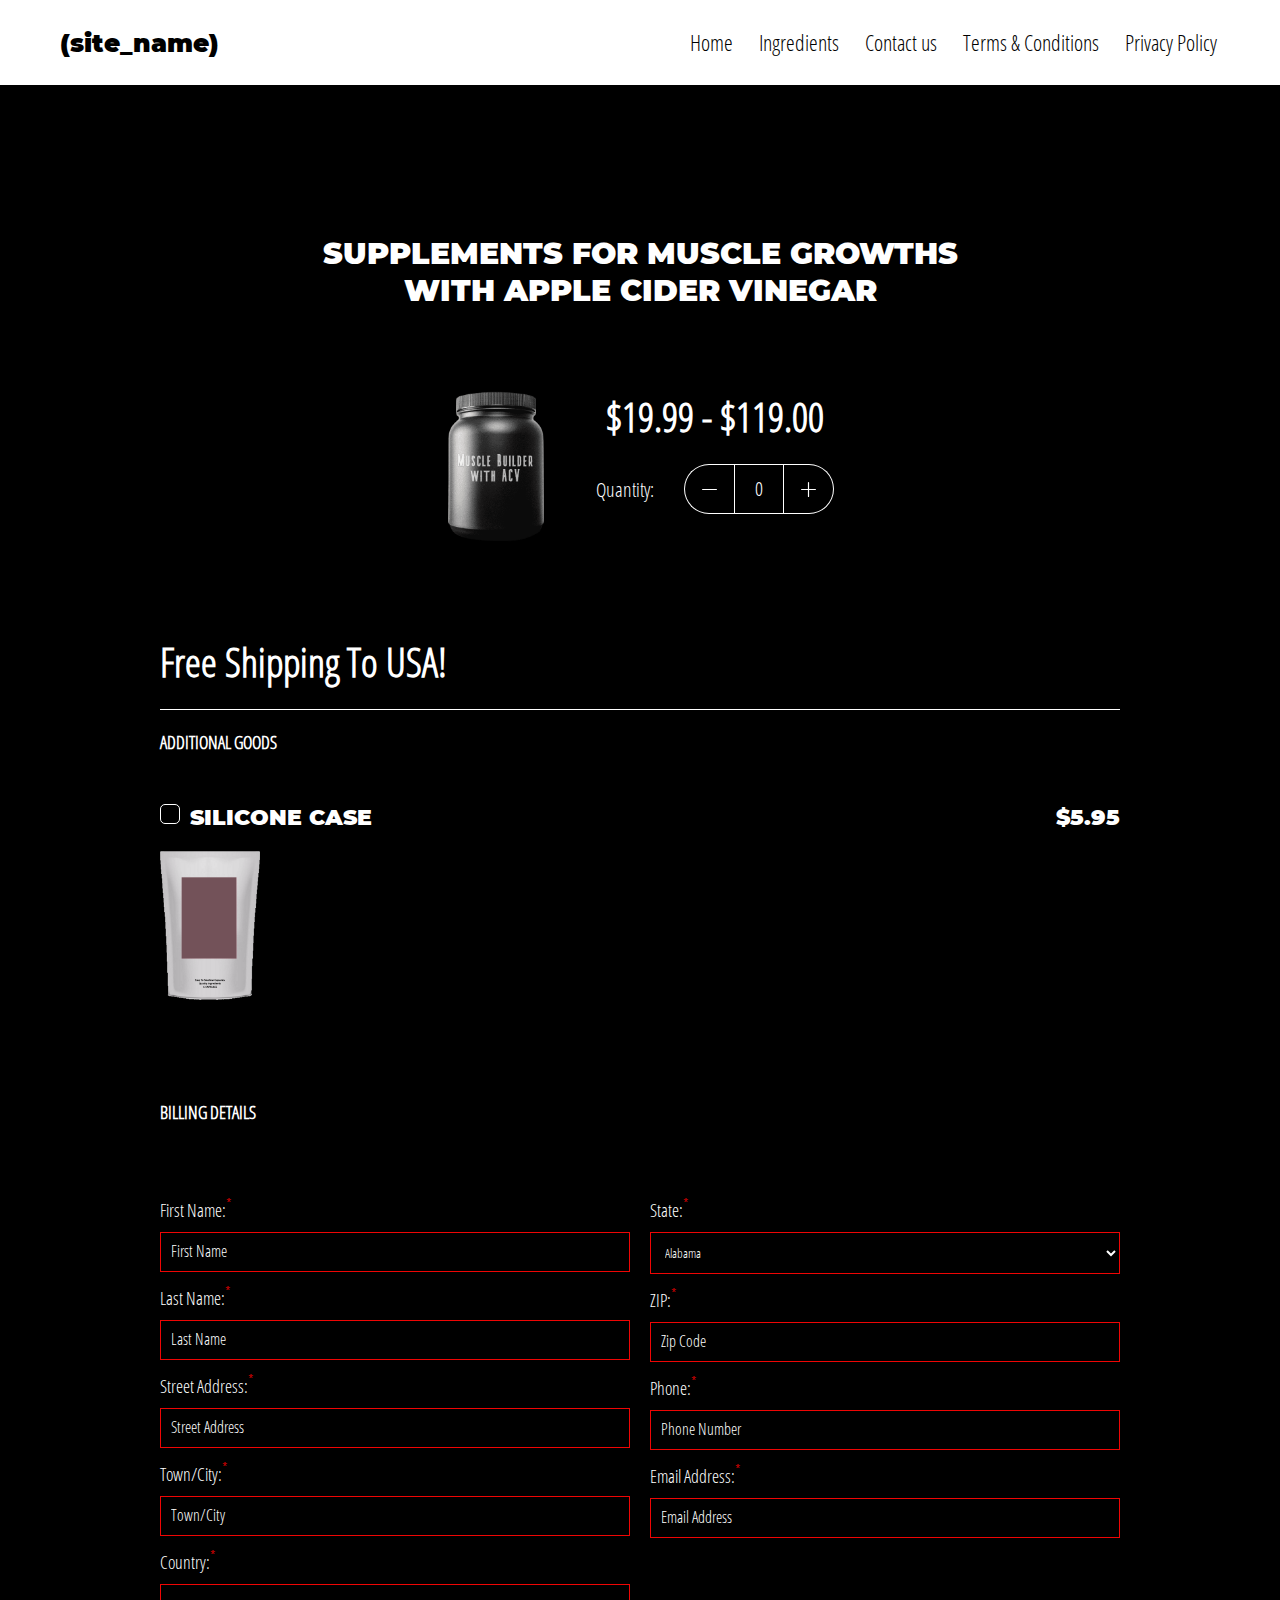
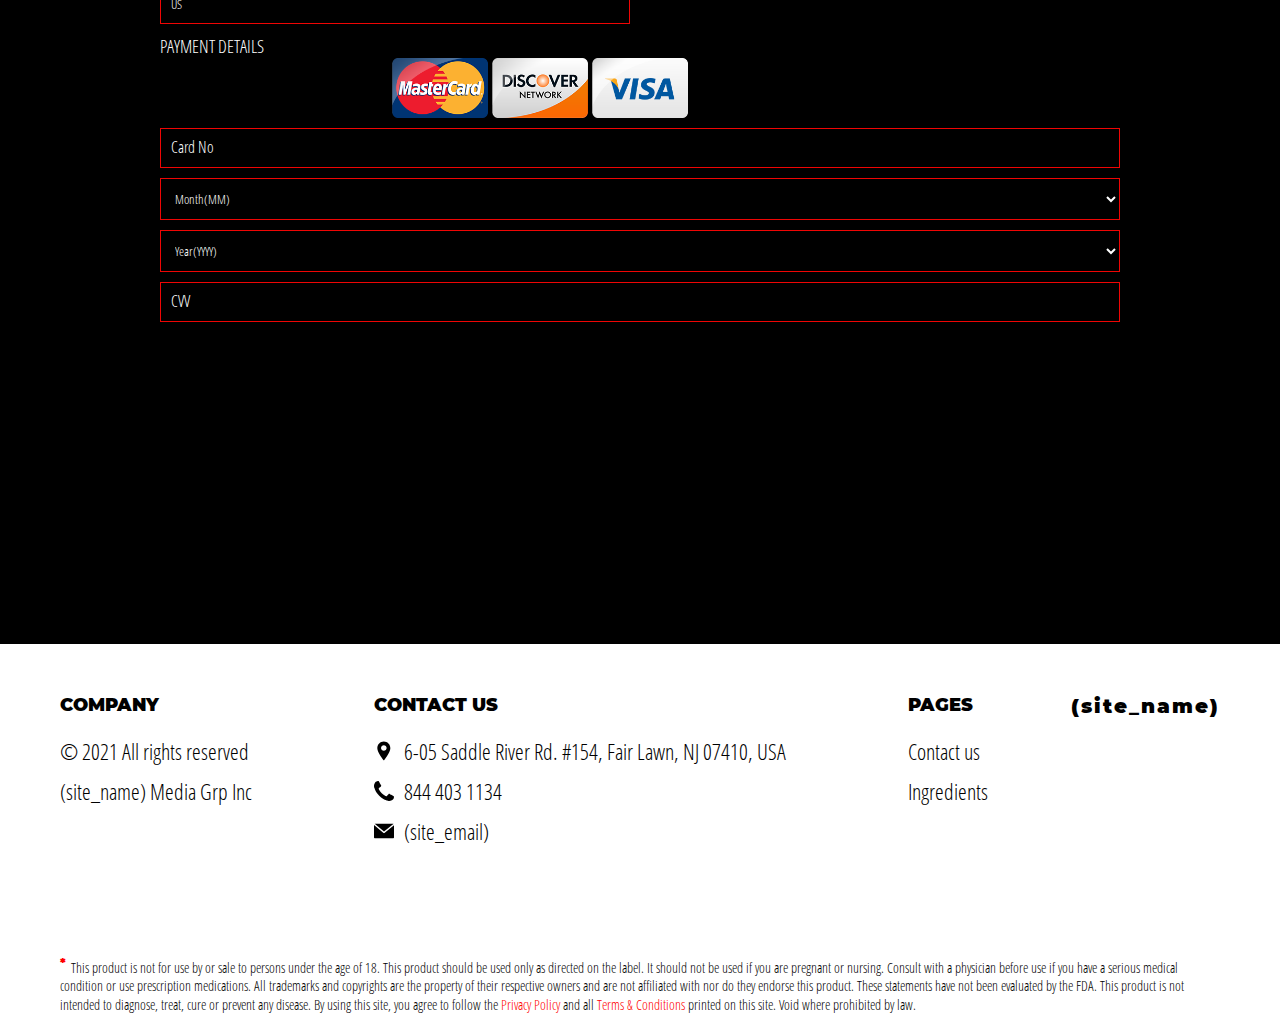
==== buy.html @ 48c16892 "+" ====
<!DOCTYPE html>
<html lang="en">

<head>
    <meta charset="UTF-8">
    <meta http-equiv="X-UA-Compatible" content="IE=edge">
    <meta name="viewport" content="width=device-width, initial-scale=1.0">
    <link rel="stylesheet" href="./css/style.css">
    <title>(site_name)</title>
</head>

<body>

    <div class="header__wrapper buy__header-wrapper">
        <header class="header">
            <a href="./index.html" class="logo">(site_name)</a>
            <button class="menu__btn js_menu__btn">
                <span></span>
            </button>
            <div class="menu js_menu">
                <nav class="nav">
                    <ul class="nav__list">
                        <li class="nav__item">
                            <a href="./index.html" class="nav__link">Home</a>
                        </li>
                        <li class="nav__item">
                            <a href="./ingredients.html" class="nav__link">Ingredients</a>
                        </li>
                        <li class="nav__item">
                            <a href="./contact.html" class="nav__link">Contact us</a>
                        </li>

                        <li class="nav__item">
                            <a href="./terms.html" class="nav__link">Terms & Conditions</a>
                        </li>
                        <li class="nav__item">
                            <a href="./policy.html" class="nav__link">Privacy Policy</a>
                        </li>
                    </ul>
                </nav>
            </div>

        </header>
    </div>
    <main class="main">
        <div class="container">
        
                <section class="buy">
                    <h1 class="sub-title">Supplements for Muscle Growths <br> with Apple Cider Vinegar</h1>
                    <div class="buy__flex">
                        <img src="./img/img1.png" class="buy__img" />
                        <div class="buy__text-block">
                            <h2 class="buy__title"><span style="display: inline-block" class="js_price">$19.99 - $119.00</span></h2>
                            <div id="quantity" class="quantity">
                                <label class="quantity_label">Quantity:
                                    <div class="quantity_label-box">
                                        <div class="quantity_label-btn quantity_label-prev js_quantity_prev">
                                            <svg class="buy__icon" xmlns="http://www.w3.org/2000/svg"
                                                xmlns:xlink="http://www.w3.org/1999/xlink" x="0px" y="0px"
                                                viewBox="0 0 512 512" style="enable-background:new 0 0 512 512;"
                                                xml:space="preserve">
                                                <g>
                                                    <g>
                                                        <path
                                                            d="M492,236H20c-11.046,0-20,8.954-20,20c0,11.046,8.954,20,20,20h472c11.046,0,20-8.954,20-20S503.046,236,492,236z" />
                                                    </g>
                                                </g>
                                            </svg>
                                        </div>
                                        <input type="number" min="0" size="3" maxlength="3"
                                            class="quantity__input js_quantity" value="0" data-line-id="1" max="10">
                                        <div class="quantity_label-btn quantity_label-next js_quantity_next">
                                            <svg class="buy__icon" xmlns="http://www.w3.org/2000/svg"
                                                xmlns:xlink="http://www.w3.org/1999/xlink" x="0px" y="0px"
                                                viewBox="0 0 512 512" style="enable-background:new 0 0 512 512;"
                                                xml:space="preserve">
                                                <g>
                                                    <g>
                                                        <path
                                                            d="M492,236H276V20c0-11.046-8.954-20-20-20c-11.046,0-20,8.954-20,20v216H20c-11.046,0-20,8.954-20,20s8.954,20,20,20h216
                                                            v216c0,11.046,8.954,20,20,20s20-8.954,20-20V276h216c11.046,0,20-8.954,20-20C512,244.954,503.046,236,492,236z" />
                                                    </g>
                                                </g>
                                            </svg>
                                        </div>
                                    </div>
                                </label>
                            </div>
                        </div>
                    </div>
                    <p class="error-message js_error-message">Buy More and Save! Limited to 12 Only</p>
                    <div class="main-form__wrapper">
                        <div class="form__wrapper ">
                            <div class="form">
                                <h3 class="form__title">Free Shipping To USA!</h3>
    
                                <div>
                                    <h3 class="form__subtitle">Additional goods</h3>
                                    <div class="case-block">
                                        <div class="checkbox__label-wrap">
                                            <div>
                                                <input class="checkbox js_additional" type="checkbox"
                                                    id="additional__checkbox" />
                                                <label class="checkbox__label" for="additional__checkbox"><span
                                                        class="bold">Silicone case</span></label>
                                            </div>
                                            <div class="label-block">
                                                <span class="bold">$5.95</span>
                                            </div>
                                        </div>
                                        <img src="./img/travel-pack.png" alt="silicone case" class="silicone_case_img" />
                                    </div>
                                </div>
                            </div>
                        </div>
    
    
                        <form class="order-form" id="order_form">
                            <h3 class="form__subtitle">Billing Details</h3>
                            <div class="fl-form">
                                <div class="form_group-flex">
                                    <div class="form-group_block">
                                        <div class="form-group">
                                            <label>
                                                <span>First Name:<sup>*</sup></span>
                                                <input type="text" class="form-control" name="firstName"
                                                    placeholder="First Name" value="">
                                            </label>
                                        </div>
    
                                        <div class="form-group">
                                            <label>
                                                <span>Last Name:<sup>*</sup></span>
                                                <input type="text" class="form-control" name="lastName"
                                                    placeholder="Last Name" value="">
                                            </label>
                                        </div>
    
    
                                        <div class="form-group">
                                            <label><span>Street Address:<sup>*</sup></span>
                                                <input type="text" class="form-control" name="shippingAddress1"
                                                    placeholder="Street Address" value="">
                                            </label>
                                        </div>
                                        <div class="form-group">
                                            <label><span>Town/City:<sup>*</sup></span>
                                                <input type="text" class="form-control" name="shippingCity"
                                                    placeholder="Town/City" value="">
                                            </label>
                                        </div>
                                        <div class="form-group">
                                            <label><span>Country:<sup>*</sup></span>
                                                <input type="text" class="form-control" name="shippingCountry"
                                                    placeholder="Country" value="US" readonly>
                                            </label>
                                        </div>
                                    </div>
                                    <div class="form-group_block">
                                        <div class="form-group">
                                            <label><span>State:<sup>*</sup></span></label>
    
                                            <select name="shippingState" id="shipping_state" class="form-control "
                                                autocomplete="address-level1" data-placeholder="State / Province"
                                                data-input-classes="" placeholder="State / Province" tabindex="-1"
                                                aria-hidden="true">
                                                <option value="AL">Alabama</option>
                                                <option value="AK">Alaska</option>
                                                <option value="AZ">Arizona</option>
                                                <option value="AR">Arkansas</option>
                                                <option value="CA">California</option>
                                                <option value="CO">Colorado</option>
                                                <option value="CT">Connecticut</option>
                                                <option value="DE">Delaware</option>
                                                <option value="DC">District Of Columbia</option>
                                                <option value="FL">Florida</option>
                                                <option value="GA">Georgia</option>
                                                <option value="HI">Hawaii</option>
                                                <option value="ID">Idaho</option>
                                                <option value="IL">Illinois</option>
                                                <option value="IN">Indiana</option>
                                                <option value="IA">Iowa</option>
                                                <option value="KS">Kansas</option>
                                                <option value="KY">Kentucky</option>
                                                <option value="LA">Louisiana</option>
                                                <option value="ME">Maine</option>
                                                <option value="MD">Maryland</option>
                                                <option value="MA">Massachusetts</option>
                                                <option value="MI">Michigan</option>
                                                <option value="MN">Minnesota</option>
                                                <option value="MS">Mississippi</option>
                                                <option value="MO">Missouri</option>
                                                <option value="MT">Montana</option>
                                                <option value="NE">Nebraska</option>
                                                <option value="NV">Nevada</option>
                                                <option value="NH">New Hampshire</option>
                                                <option value="NJ">New Jersey</option>
                                                <option value="NM">New Mexico</option>
                                                <option value="NY">New York</option>
                                                <option value="NC">North Carolina</option>
                                                <option value="ND">North Dakota</option>
                                                <option value="OH">Ohio</option>
                                                <option value="OK">Oklahoma</option>
                                                <option value="OR">Oregon</option>
                                                <option value="PA">Pennsylvania</option>
                                                <option value="RI">Rhode Island</option>
                                                <option value="SC">South Carolina</option>
                                                <option value="SD">South Dakota</option>
                                                <option value="TN">Tennessee</option>
                                                <option value="TX">Texas</option>
                                                <option value="UT">Utah</option>
                                                <option value="VT">Vermont</option>
                                                <option value="VA">Virginia</option>
                                                <option value="WA">Washington</option>
                                                <option value="WV">West Virginia</option>
                                                <option value="WI">Wisconsin</option>
                                                <option value="WY">Wyoming</option>
                                            </select>
                                        </div>
                                        <div class="form-group">
                                            <label><span>ZIP:<sup>*</sup></span>
                                                <input type="text" class="form-control" name="shippingZip"
                                                    placeholder="Zip Code" maxlength="5"
                                                    onkeyup="javascript:this.value=this.value.replace(/[^0-9]/g,'');"
                                                    value="">
                                            </label>
                                        </div>
                                        <div class="form-group">
                                            <label><span>Phone:<sup>*</sup></span>
                                                <input type="tel" class="form-control" name="phone"
                                                    placeholder="Phone Number" data-min-length="10" data-max-length="15"
                                                    onkeyup="javascript:this.value=this.value.replace(/[^0-9]/g,'');"
                                                    maxlength="10" value="">
                                            </label>
                                        </div>
                                        <div class="form-group">
                                            <label><span>Email Address:<sup>*</sup></span>
                                                <input type="email" class="form-control" name="email"
                                                    placeholder="Email Address" value="">
                                            </label>
                                        </div>
                                    </div>
                                </div>
                                <div class="payment">
                                    <div class="payment-header">
                                        <label>
    
                                            <span for="radio1"></span>
                                            <span class="form__subtitle">Payment Details</span>
                                        </label>
                                        <div class="img">
                                            <img src="./img/mastercard.png"> <img src="./img/discover.png"> <img
                                                src="./img/visa.png">
                                        </div>
                                    </div>
                                    <div class="payment-form">
                                        <div class="form-group_block">
                                            <div class="form-group">
                                                <input type="tel" class="form-control" name="cc_no" maxlength="16"
                                                    onkeyup="javascript:this.value=this.value.replace(/[^0-9]/g,'');"
                                                    value="" placeholder="Card No">
                                            </div>
    
                                            <div class="form-group">
                                                <select class="form-control" name="cc_month" maxlength="2"
                                                    placeholder="Month(MM)">
                                                    <option value="" selected="selected">Month(MM)</option>
                                                    <option value=1>01</option>
                                                    <option value=2>02</option>
                                                    <option value=3>03</option>
                                                    <option value=4>04</option>
                                                    <option value=5>05</option>
                                                    <option value=6>06</option>
                                                    <option value=7>07</option>
                                                    <option value=8>08</option>
                                                    <option value=9>09</option>
                                                    <option value=10>10</option>
                                                    <option value=11>11</option>
                                                    <option value=12>12</option>
                                                </select>
                                            </div>
                                        </div>
                                        <div class="form-group_block">
                                            <div class="form-group">
                                                <select class="form-control" name="cc_year" maxlength="4"
                                                    placeholder="Year(YYYY)">
                                                    <option value="" selected="selected">Year(YYYY)</option>
                                                    <option value=2021> 2021 </option>
                                                    <option value=2022> 2022 </option>
                                                    <option value=2023> 2023 </option>
                                                    <option value=2024> 2024 </option>
                                                    <option value=2025> 2025 </option>
                                                    <option value=2026> 2026 </option>
                                                    <option value=2027> 2027 </option>
                                                    <option value=2028> 2028 </option>
                                                    <option value=2029> 2029 </option>
                                                    <option value=2030> 2030 </option>
                                                    <option value=2031> 2031 </option>
                                                </select>
                                            </div>
    
                                            <div class="form-group">
                                                <input type="tel" class="form-control" name="CVV" maxlength="3"
                                                    onkeyup="javascript:this.value=this.value.replace(/[^0-9]/g,'');"
                                                    placeholder="CVV" value="">
                                            </div>
                                        </div>
    
                                    </div>
                                </div>
                            </div>
                            <div class="form-btn js_form-btn">
                                <div class="form__title-box js_form__title-box">
                                    <p class="bold">Item</p>
                                    <p class="bold">Amount</p>
                                </div>
                                <div class="label-block total js_total">
                                    <span id="chosen" class="bold">
                                        <span class="js_bottom-quantity"></span>
                                        <span class="js_bottom-name"></span>
                                    </span>
                                    <span id="chosen_price" class="bold">$0.00</span>
    
                                </div>
                                <div id="silicone_case" class="label-block form-pd">
                                 
                                        <span class="text text-up">Travel Pack of Muscle Supplements</span>
                                        <span class="bold">$5.95</span>
                                 
                                </div>
                                <div id="total_block" class="label-block form-pd js_total_1">
                                   
                                        <span class="bold"> Total</span>
                                        <span id="total_1" class="bold">$0.00</span>
                             
                                </div>
                                <br>
                                <br>
                                <div class="bottom-bottom-block js_bottom-bottom-block">
                                    <div id="terms">
                                        <input type="checkbox" name="terms_text" id="terms_text" class="checkbox">
                                        <label for="terms_text" class="checkbox__label">
                                            <div class="rules">
                                                By placing an order with us, you agree to our full <a class="policy__link"
                                                    href="./terms.html">Terms And Conditions</a> &
                                                <a class="policy__link" href="./policy.html">Privacy Policy</a>, which
                                                explain that you will be
                                                charged <span id="terms_price">$0.00</span><span id="express_terms"> +
                                                    $5.95 Travel Pack of Muscle Supplements </span> = <span id="total_2">
                                                    $0.00 </span><span id="handling">
                                                    (No
                                                    Shipping and
                                                    handling costs)</span>. To cancel your order, please call our
                                                Customer
                                                Service toll free number at 844 403 1134 or email us at
                                                <a href="mailto:(site_email)" class="policy__link">(site_email)</a>
                                                You will see a charge from
                                                (site_name)
                                                on your bank statement. Our Customer Service department reserves the
                                                right
                                                to offer promo codes for varied price points.
                                            </div>
                                        </label>
                                    </div>
                                    <br />
    
                                    <button type="submit" id="place_order" class="btn"><span>Place order</span></button>
                                </div>
                            </div>
    
    
                        </form>
                    </div>
                </section>
    
        </div>
    </main>
    <div class="footer__wrapper ">
        <div class="container">
            <footer class="footer">
                <ul class="footer__list">

                    <li class="footer__item">
                        <ul class="footer__sublist">
                            <li class="footer__subitem">
                                <h4 class="footer__title">Company</h4>
                            </li>
                            <li class="footer__subitem">
                                <p class="text footer__text">© 2021 All rights reserved</p>
                            </li>
                            <li class="footer__subitem">
                                <p class="text footer__text">(site_name) Media Grp Inc</p>
                            </li>
                        </ul>
                    </li>
                    <li class="footer__item">
                        <ul class="footer__sublist">
                            <li class="footer__subitem">
                                <h4 class="footer__title">Contact us</h4>
                            </li>
                            <li class="footer__subitem">
                                <span class="text footer__text footer__icon-box">
                                    <svg class="footer__icon" viewBox="-119 -21 682 682.66669"
                                        xmlns="http://www.w3.org/2000/svg">
                                        <path
                                            d="m216.210938 0c-122.664063 0-222.460938 99.796875-222.460938 222.460938 0 154.175781 222.679688 417.539062 222.679688 417.539062s222.242187-270.945312 222.242187-417.539062c0-122.664063-99.792969-222.460938-222.460937-222.460938zm67.121093 287.597656c-18.507812 18.503906-42.8125 27.757813-67.121093 27.757813-24.304688 0-48.617188-9.253907-67.117188-27.757813-37.011719-37.007812-37.011719-97.226562 0-134.238281 17.921875-17.929687 41.761719-27.804687 67.117188-27.804687 25.355468 0 49.191406 9.878906 67.121093 27.804687 37.011719 37.011719 37.011719 97.230469 0 134.238281zm0 0" />
                                    </svg>
                                    6-05 Saddle River Rd. #154, Fair Lawn, NJ 07410, USA</span>
                            </li>
                            <li class="footer__subitem">
                                <a href="tel:844 403 1134" class="text footer__link footer__icon-box">
                                    <svg class="footer__icon" xmlns="http://www.w3.org/2000/svg"
                                        xmlns:xlink="http://www.w3.org/1999/xlink" x="0px" y="0px" width="401.998px"
                                        height="401.998px" viewBox="0 0 401.998 401.998"
                                        style="enable-background:new 0 0 401.998 401.998;" xml:space="preserve">
                                        <g>
                                            <path
                                                d="M401.129,311.475c-1.137-3.426-8.371-8.473-21.697-15.129c-3.61-2.098-8.754-4.949-15.41-8.566 c-6.662-3.617-12.709-6.95-18.13-9.996c-5.432-3.045-10.521-5.995-15.276-8.846c-0.76-0.571-3.139-2.234-7.136-5 c-4.001-2.758-7.375-4.805-10.14-6.14c-2.759-1.327-5.473-1.995-8.138-1.995c-3.806,0-8.56,2.714-14.268,8.135 c-5.708,5.428-10.944,11.324-15.7,17.706c-4.757,6.379-9.802,12.275-15.126,17.7c-5.332,5.427-9.713,8.138-13.135,8.138 c-1.718,0-3.86-0.479-6.427-1.424c-2.566-0.951-4.518-1.766-5.858-2.423c-1.328-0.671-3.607-1.999-6.845-4.004 c-3.244-1.999-5.048-3.094-5.428-3.285c-26.075-14.469-48.438-31.029-67.093-49.676c-18.649-18.658-35.211-41.019-49.676-67.097 c-0.19-0.381-1.287-2.19-3.284-5.424c-2-3.237-3.333-5.518-3.999-6.854c-0.666-1.331-1.475-3.283-2.425-5.852 s-1.427-4.709-1.427-6.424c0-3.424,2.713-7.804,8.138-13.134c5.424-5.327,11.326-10.373,17.7-15.128 c6.379-4.755,12.275-9.991,17.701-15.699c5.424-5.711,8.136-10.467,8.136-14.273c0-2.663-0.666-5.378-1.997-8.137 c-1.332-2.765-3.378-6.139-6.139-10.138c-2.762-3.997-4.427-6.374-4.999-7.139c-2.852-4.755-5.799-9.846-8.848-15.271 c-3.049-5.424-6.377-11.47-9.995-18.131c-3.615-6.658-6.468-11.799-8.564-15.415C98.986,9.233,93.943,1.997,90.516,0.859 C89.183,0.288,87.183,0,84.521,0c-5.142,0-11.85,0.95-20.129,2.856c-8.282,1.903-14.799,3.899-19.558,5.996 c-9.517,3.995-19.604,15.605-30.264,34.826C4.863,61.566,0.01,79.271,0.01,96.78c0,5.135,0.333,10.131,0.999,14.989 c0.666,4.853,1.856,10.326,3.571,16.418c1.712,6.09,3.093,10.614,4.137,13.56c1.045,2.948,2.996,8.229,5.852,15.845 c2.852,7.614,4.567,12.275,5.138,13.988c6.661,18.654,14.56,35.307,23.695,49.964c15.03,24.362,35.541,49.539,61.521,75.521 c25.981,25.98,51.153,46.49,75.517,61.526c14.655,9.134,31.314,17.032,49.965,23.698c1.714,0.568,6.375,2.279,13.986,5.141 c7.614,2.854,12.897,4.805,15.845,5.852c2.949,1.048,7.474,2.43,13.559,4.145c6.098,1.715,11.566,2.905,16.419,3.576 c4.856,0.657,9.853,0.996,14.989,0.996c17.508,0,35.214-4.856,53.105-14.562c19.219-10.656,30.826-20.745,34.823-30.269 c2.102-4.754,4.093-11.273,5.996-19.555c1.909-8.278,2.857-14.985,2.857-20.126C401.99,314.814,401.703,312.819,401.129,311.475z" />
                                        </g>
                                    </svg>
                                    <span>844 403 1134</span></a>
                            </li>
                            <li class="footer__subitem">
                                <a href="mailto:(site_email)" class="text footer__link footer__icon-box">
                                    <svg class="footer__icon" xmlns="http://www.w3.org/2000/svg" xmlns:xlink="http://www.w3.org/1999/xlink"
                                        x="0px" y="0px" viewBox="0 0 477.867 477.867"
                                        style="enable-background:new 0 0 477.867 477.867;" xml:space="preserve">
                                        <g>
                                            <g>
                                                <path
                                                    d="M460.8,68.267H17.067l221.867,182.75L463.309,68.779C462.488,68.539,461.649,68.368,460.8,68.267z" />
                                            </g>
                                        </g>
                                        <g>
                                            <g>
                                                <path
                                                    d="M249.702,286.31c-6.288,5.149-15.335,5.149-21.623,0L0,98.406v294.127c0,9.426,7.641,17.067,17.067,17.067H460.8 c9.426,0,17.067-7.641,17.067-17.067V100.932L249.702,286.31z" />
                                            </g>
                                        </g>
                                    </svg>

                                    <span>(site_email)</span></a>
                            </li>
                        </ul>
                    </li>
                    <li class="footer__item">
                        <ul class="footer__sublist">
                            <li class="footer__subitem">
                                <h4 class="footer__title">Pages</h4>
                            </li>
                            <li class="footer__subitem">
                                <a href="./contact.html" class="text footer__link"><span>Contact us</span></a>
                            </li>
                            <li class="footer__subitem">
                                <a href="./ingredients.html" class="text footer__link"><span>Ingredients</span></a>
                            </li>
                        </ul>
                    </li>
                </ul>
                <a href="./index.html" class="footer__logo-link">(site_name)</a>
            </footer>

            <p class="fda-text"><sup>*</sup>This product is not for use by or sale to persons under the age of 18.
                This product should be used only as directed on the label. It should not be used if you are pregnant
                or nursing. Consult with a physician before use if you have a serious medical condition or use
                prescription medications. All trademarks and copyrights are the property of their respective owners
                and are not affiliated with nor do they endorse this product. These statements have not been
                evaluated by the FDA. This product is not intended to diagnose, treat, cure or prevent any disease.
                By using this site, you agree to follow the <a href="./policy.html" class="link">Privacy Policy</a>
                and all <a href="./terms.html" class="link">Terms & Conditions</a> printed on this site. Void where
                prohibited by law.</p>
        </div>
    </div>

    <script src="./js/quantity.js"></script>
    <script src="./js/menu.js"></script>
</body>

</html>
---- css/style.css ----
@import './libs/aos.css';
@import './utils/fonts.css';
@import './utils/vars.css';
@import './utils/utils.css';
@import './utils/header.css';
@import './utils/footer.css';
@import './hero.css';
@import './about.css';
@import './info.css';
@import './text-section.css';
@import './contact.css';
@import './buy.css';
@import './ingredients.css';
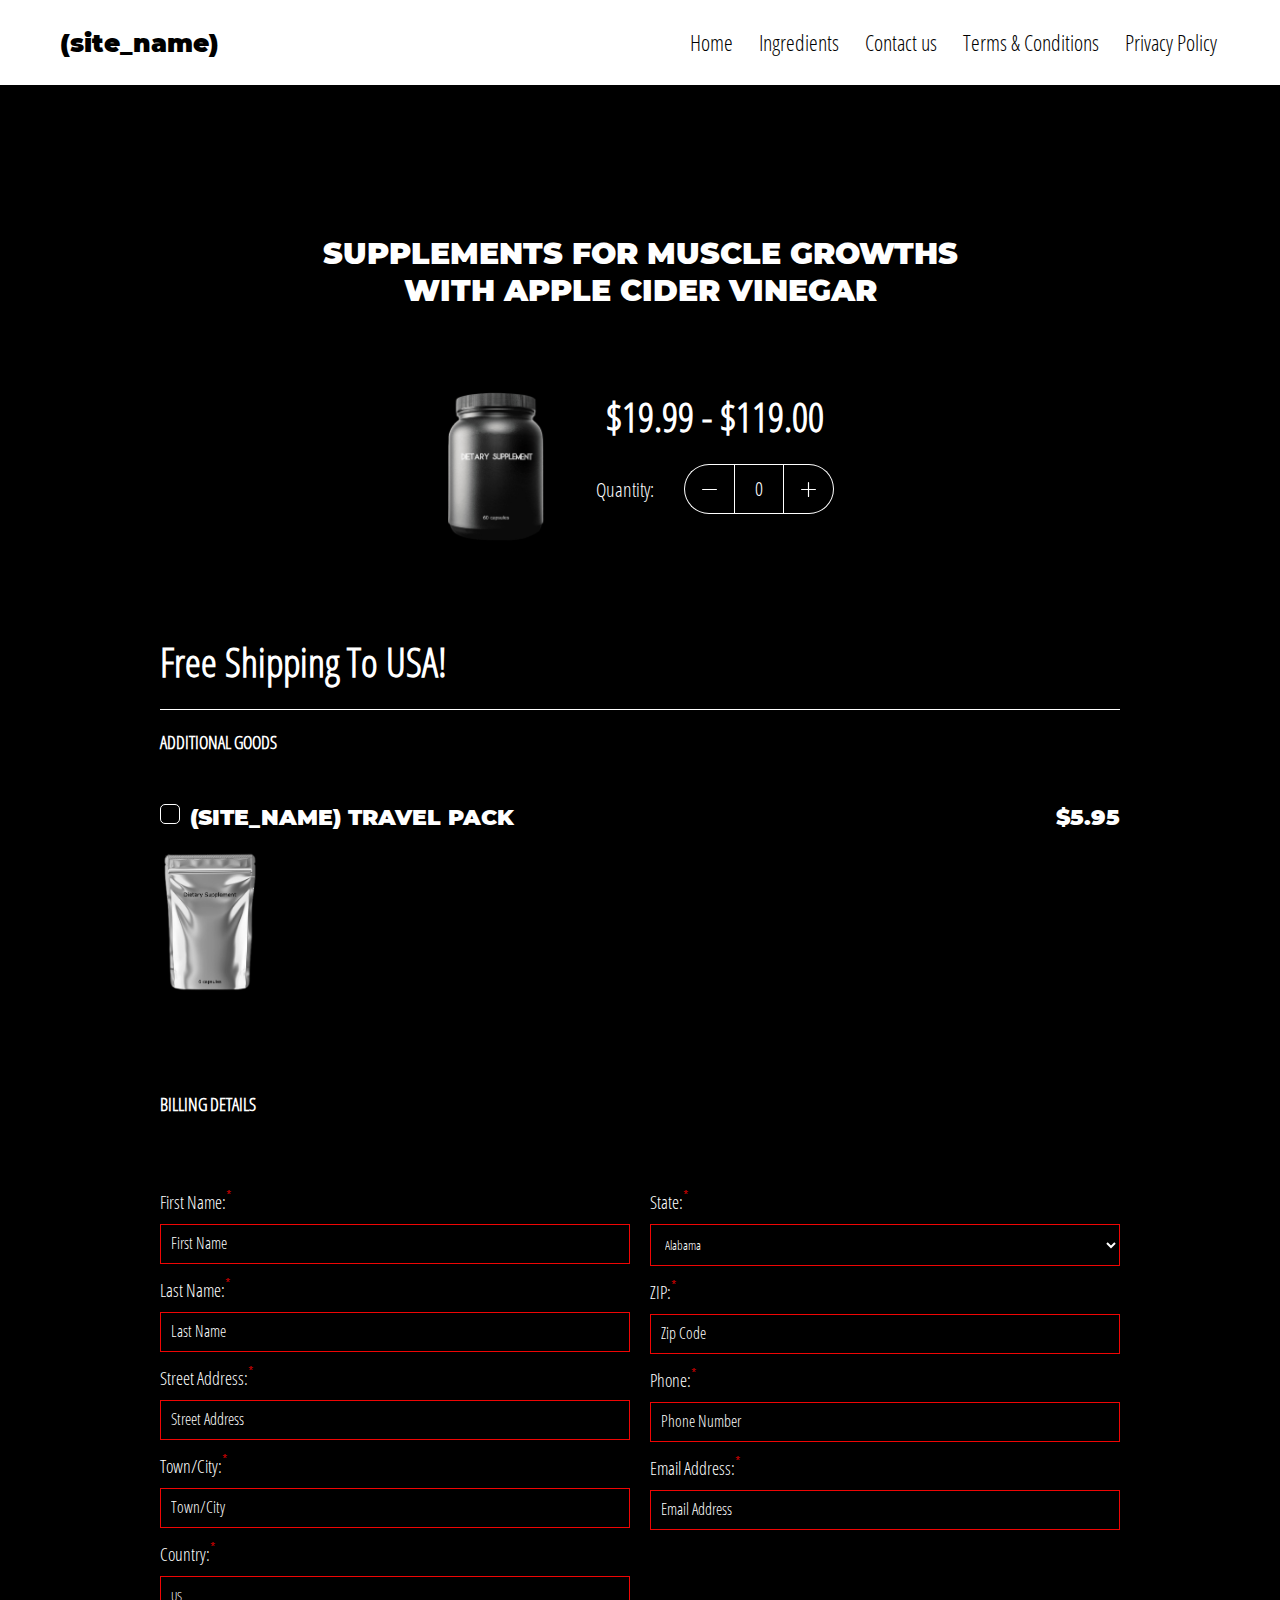
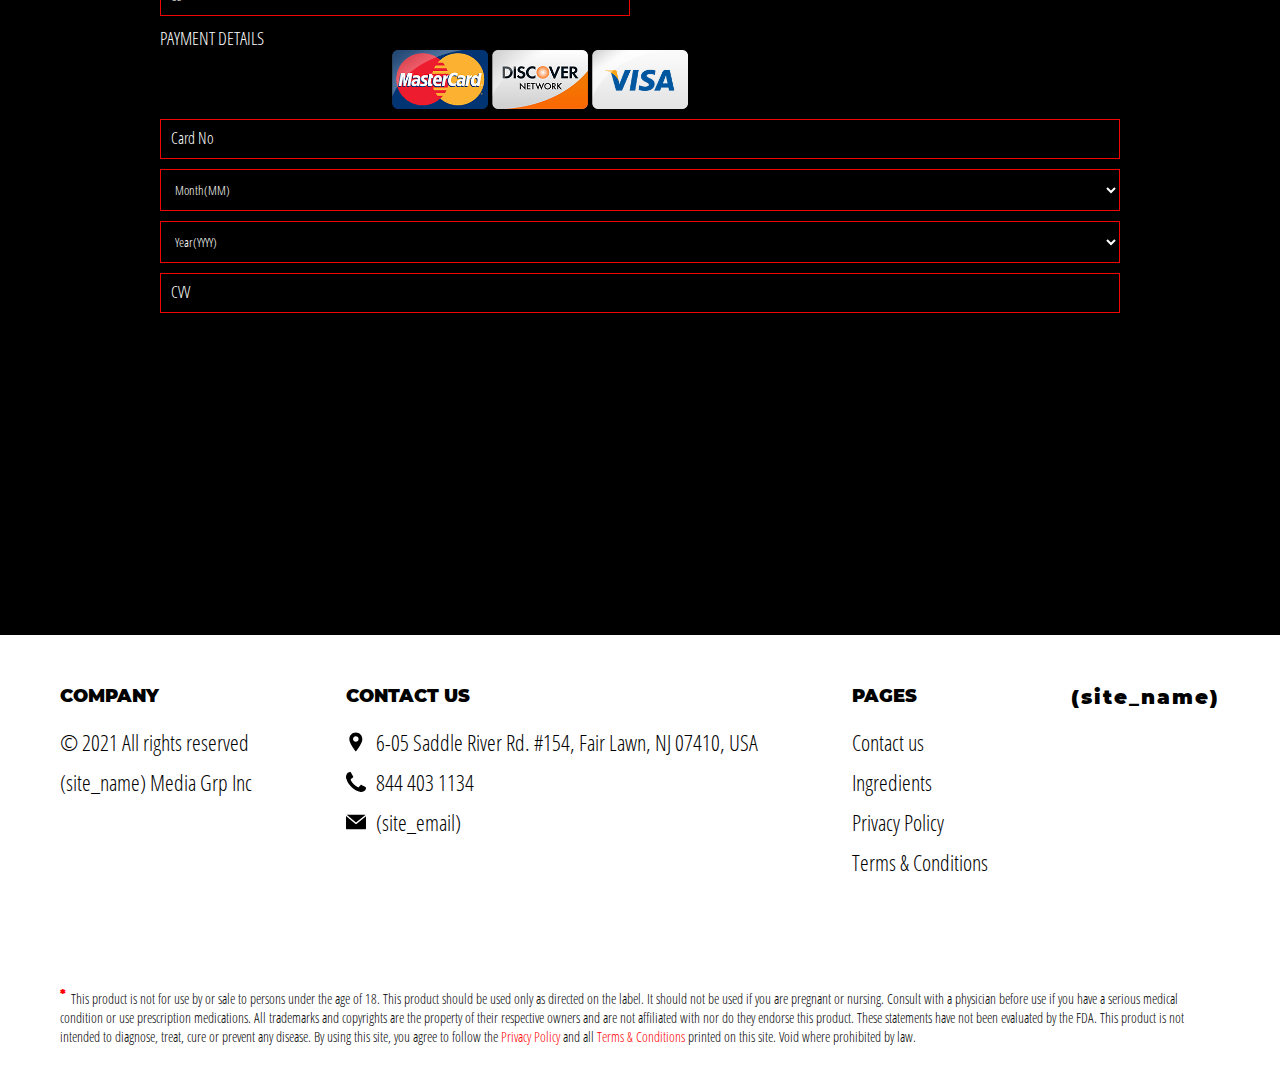
==== commit 87384dcf: "+" ====
--- a/buy.html
+++ b/buy.html
@@ -102,7 +102,7 @@
                                                 <input class="checkbox js_additional" type="checkbox"
                                                     id="additional__checkbox" />
                                                 <label class="checkbox__label" for="additional__checkbox"><span
-                                                        class="bold">Silicone case</span></label>
+                                                        class="bold">(site_name) Travel Pack</span></label>
                                             </div>
                                             <div class="label-block">
                                                 <span class="bold">$5.95</span>
@@ -324,7 +324,7 @@
                                 </div>
                                 <div id="silicone_case" class="label-block form-pd">
                                  
-                                        <span class="text text-up">Travel Pack of Muscle Supplements</span>
+                                        <span class="text text-up">(site_name) Travel Pack</span>
                                         <span class="bold">$5.95</span>
                                  
                                 </div>
@@ -346,7 +346,7 @@
                                                 <a class="policy__link" href="./policy.html">Privacy Policy</a>, which
                                                 explain that you will be
                                                 charged <span id="terms_price">$0.00</span><span id="express_terms"> +
-                                                    $5.95 Travel Pack of Muscle Supplements </span> = <span id="total_2">
+                                                    $5.95 (site_name) Travel Pack </span> = <span id="total_2">
                                                     $0.00 </span><span id="handling">
                                                     (No
                                                     Shipping and
@@ -454,6 +454,12 @@
                             <li class="footer__subitem">
                                 <a href="./ingredients.html" class="text footer__link"><span>Ingredients</span></a>
                             </li>
+                            <li class="footer__subitem">
+                                <a href="./policy.html" class="text footer__link"><span>Privacy Policy</span></a>
+                            </li>
+                            <li class="footer__subitem">
+                                <a href="./terms.html" class="text footer__link"><span>Terms & Conditions</span></a>
+                            </li>
                         </ul>
                     </li>
                 </ul>
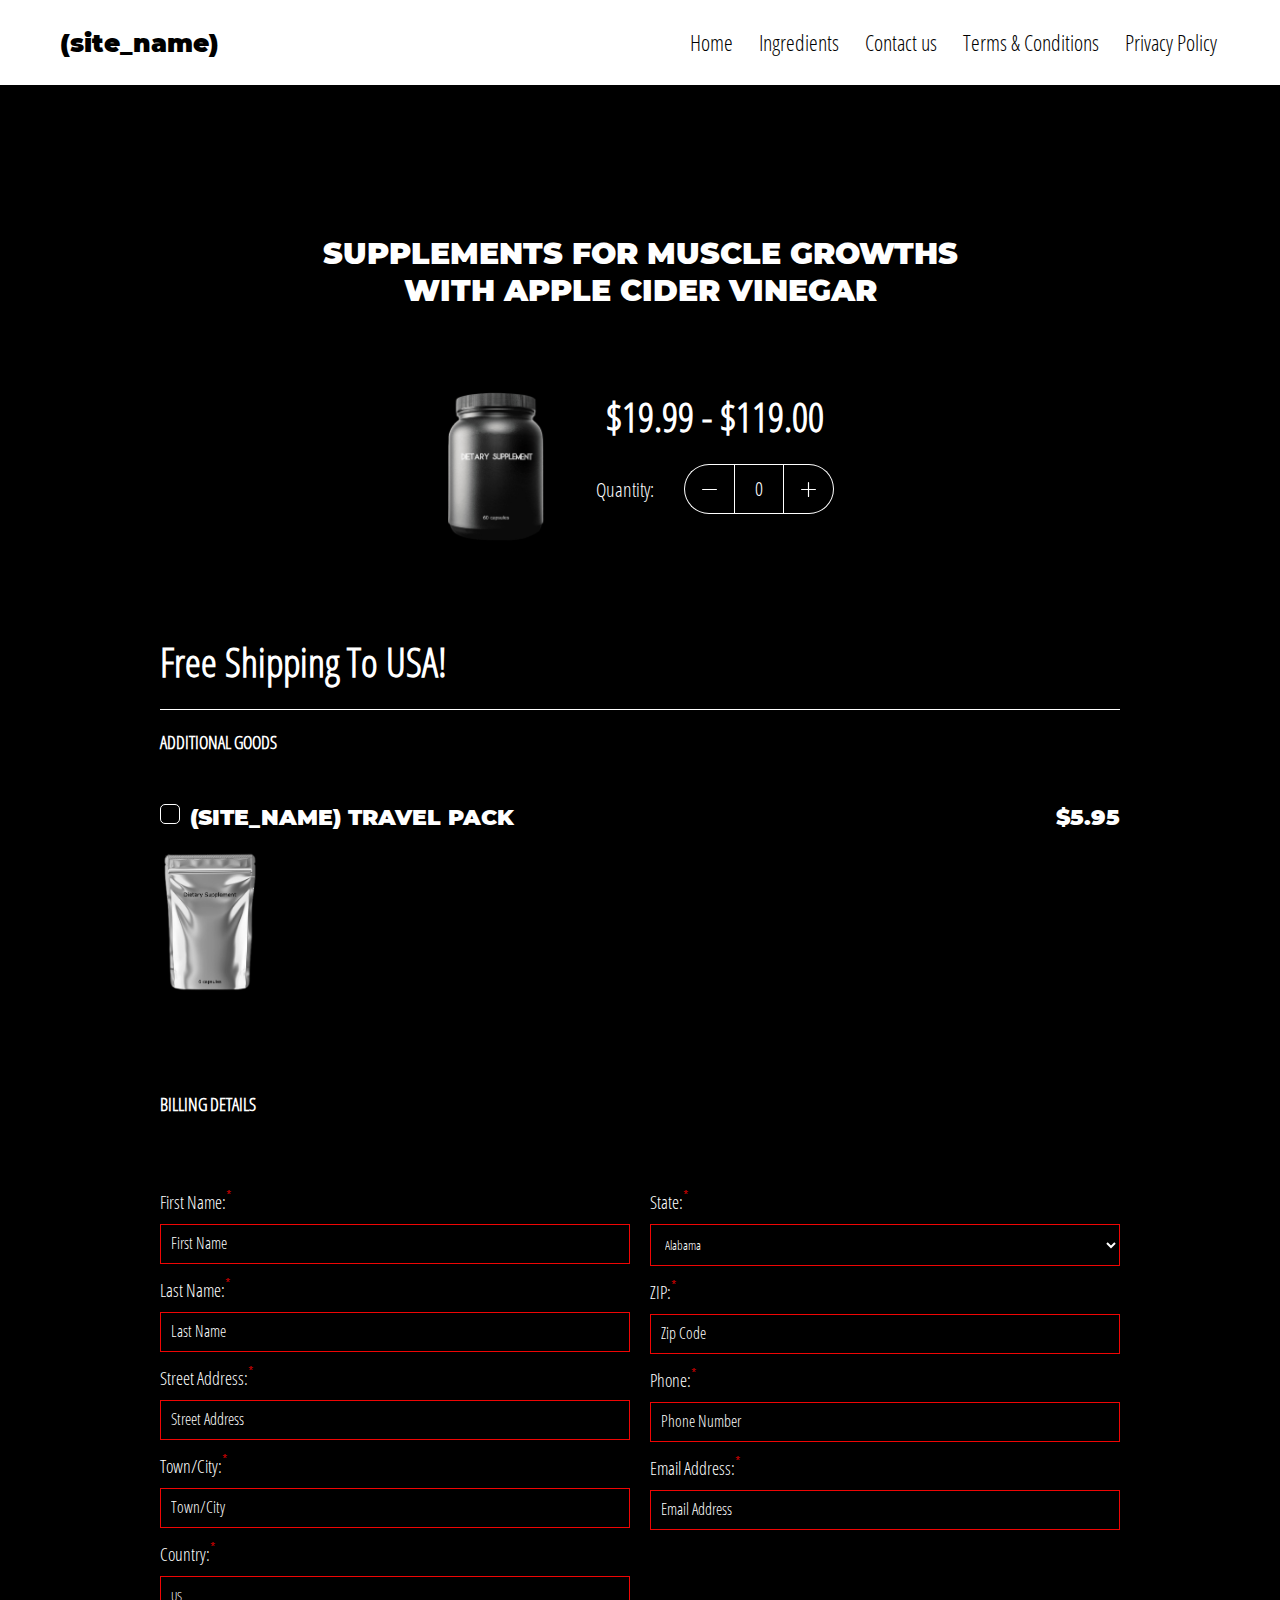
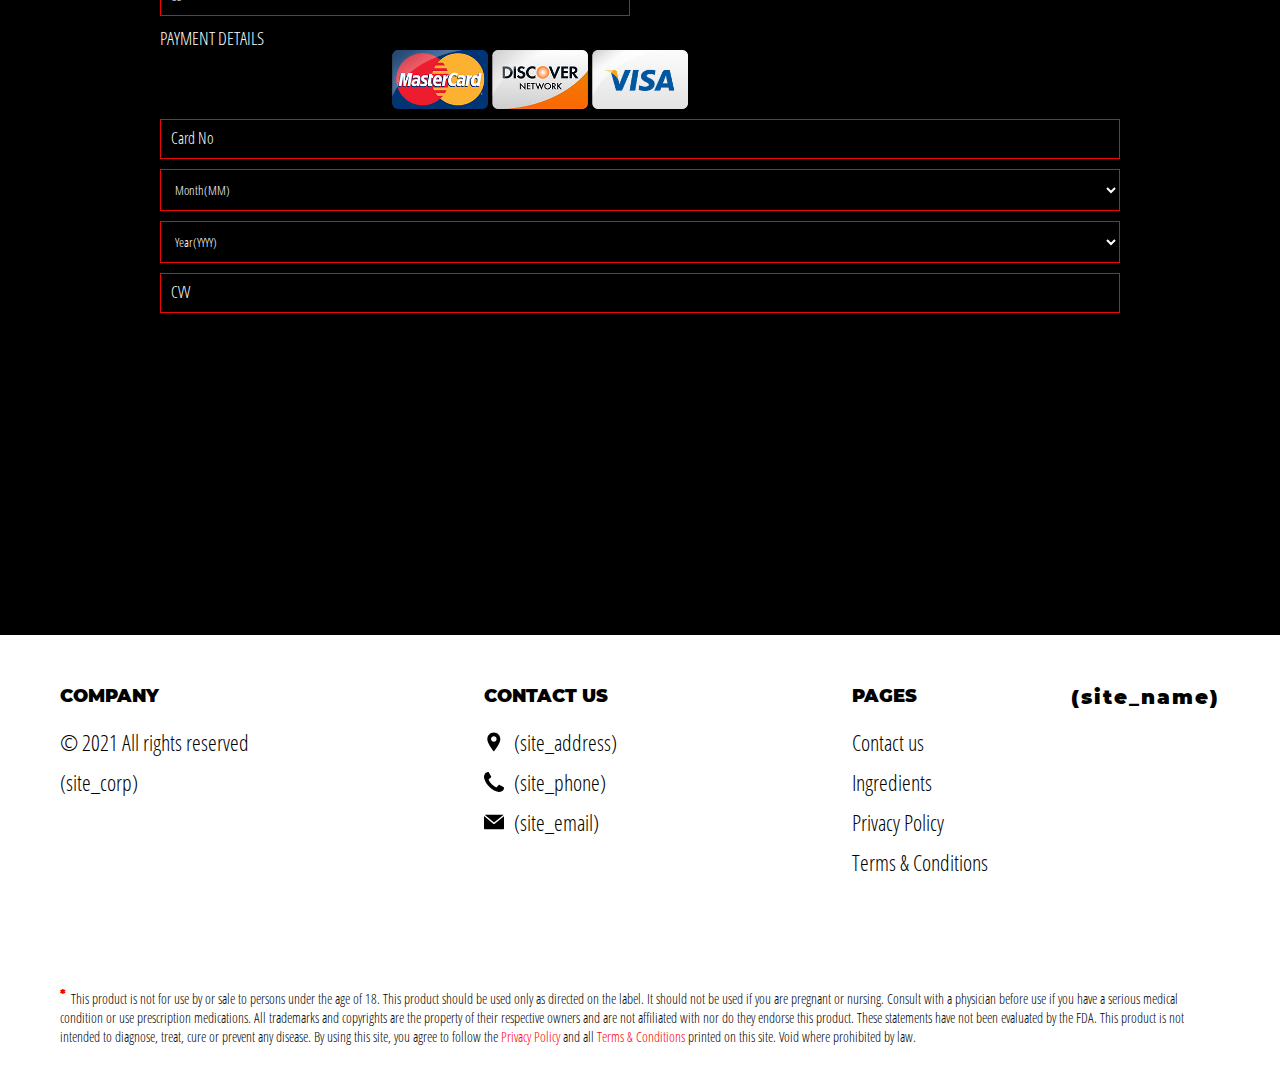
==== commit 09e21c30: "+" ====
--- a/buy.html
+++ b/buy.html
@@ -389,7 +389,7 @@
                                 <p class="text footer__text">© 2021 All rights reserved</p>
                             </li>
                             <li class="footer__subitem">
-                                <p class="text footer__text">(site_name) Media Grp Inc</p>
+                                <p class="text footer__text">(site_corp)</p>
                             </li>
                         </ul>
                     </li>
@@ -405,10 +405,10 @@
                                         <path
                                             d="m216.210938 0c-122.664063 0-222.460938 99.796875-222.460938 222.460938 0 154.175781 222.679688 417.539062 222.679688 417.539062s222.242187-270.945312 222.242187-417.539062c0-122.664063-99.792969-222.460938-222.460937-222.460938zm67.121093 287.597656c-18.507812 18.503906-42.8125 27.757813-67.121093 27.757813-24.304688 0-48.617188-9.253907-67.117188-27.757813-37.011719-37.007812-37.011719-97.226562 0-134.238281 17.921875-17.929687 41.761719-27.804687 67.117188-27.804687 25.355468 0 49.191406 9.878906 67.121093 27.804687 37.011719 37.011719 37.011719 97.230469 0 134.238281zm0 0" />
                                     </svg>
-                                    6-05 Saddle River Rd. #154, Fair Lawn, NJ 07410, USA</span>
-                            </li>
-                            <li class="footer__subitem">
-                                <a href="tel:844 403 1134" class="text footer__link footer__icon-box">
+                                    (site_address)</span>
+                            </li>
+                            <li class="footer__subitem">
+                                <a href="tel:(site_phone)" class="text footer__link footer__icon-box">
                                     <svg class="footer__icon" xmlns="http://www.w3.org/2000/svg"
                                         xmlns:xlink="http://www.w3.org/1999/xlink" x="0px" y="0px" width="401.998px"
                                         height="401.998px" viewBox="0 0 401.998 401.998"
@@ -418,7 +418,7 @@
                                                 d="M401.129,311.475c-1.137-3.426-8.371-8.473-21.697-15.129c-3.61-2.098-8.754-4.949-15.41-8.566 c-6.662-3.617-12.709-6.95-18.13-9.996c-5.432-3.045-10.521-5.995-15.276-8.846c-0.76-0.571-3.139-2.234-7.136-5 c-4.001-2.758-7.375-4.805-10.14-6.14c-2.759-1.327-5.473-1.995-8.138-1.995c-3.806,0-8.56,2.714-14.268,8.135 c-5.708,5.428-10.944,11.324-15.7,17.706c-4.757,6.379-9.802,12.275-15.126,17.7c-5.332,5.427-9.713,8.138-13.135,8.138 c-1.718,0-3.86-0.479-6.427-1.424c-2.566-0.951-4.518-1.766-5.858-2.423c-1.328-0.671-3.607-1.999-6.845-4.004 c-3.244-1.999-5.048-3.094-5.428-3.285c-26.075-14.469-48.438-31.029-67.093-49.676c-18.649-18.658-35.211-41.019-49.676-67.097 c-0.19-0.381-1.287-2.19-3.284-5.424c-2-3.237-3.333-5.518-3.999-6.854c-0.666-1.331-1.475-3.283-2.425-5.852 s-1.427-4.709-1.427-6.424c0-3.424,2.713-7.804,8.138-13.134c5.424-5.327,11.326-10.373,17.7-15.128 c6.379-4.755,12.275-9.991,17.701-15.699c5.424-5.711,8.136-10.467,8.136-14.273c0-2.663-0.666-5.378-1.997-8.137 c-1.332-2.765-3.378-6.139-6.139-10.138c-2.762-3.997-4.427-6.374-4.999-7.139c-2.852-4.755-5.799-9.846-8.848-15.271 c-3.049-5.424-6.377-11.47-9.995-18.131c-3.615-6.658-6.468-11.799-8.564-15.415C98.986,9.233,93.943,1.997,90.516,0.859 C89.183,0.288,87.183,0,84.521,0c-5.142,0-11.85,0.95-20.129,2.856c-8.282,1.903-14.799,3.899-19.558,5.996 c-9.517,3.995-19.604,15.605-30.264,34.826C4.863,61.566,0.01,79.271,0.01,96.78c0,5.135,0.333,10.131,0.999,14.989 c0.666,4.853,1.856,10.326,3.571,16.418c1.712,6.09,3.093,10.614,4.137,13.56c1.045,2.948,2.996,8.229,5.852,15.845 c2.852,7.614,4.567,12.275,5.138,13.988c6.661,18.654,14.56,35.307,23.695,49.964c15.03,24.362,35.541,49.539,61.521,75.521 c25.981,25.98,51.153,46.49,75.517,61.526c14.655,9.134,31.314,17.032,49.965,23.698c1.714,0.568,6.375,2.279,13.986,5.141 c7.614,2.854,12.897,4.805,15.845,5.852c2.949,1.048,7.474,2.43,13.559,4.145c6.098,1.715,11.566,2.905,16.419,3.576 c4.856,0.657,9.853,0.996,14.989,0.996c17.508,0,35.214-4.856,53.105-14.562c19.219-10.656,30.826-20.745,34.823-30.269 c2.102-4.754,4.093-11.273,5.996-19.555c1.909-8.278,2.857-14.985,2.857-20.126C401.99,314.814,401.703,312.819,401.129,311.475z" />
                                         </g>
                                     </svg>
-                                    <span>844 403 1134</span></a>
+                                    <span>(site_phone)</span></a>
                             </li>
                             <li class="footer__subitem">
                                 <a href="mailto:(site_email)" class="text footer__link footer__icon-box">
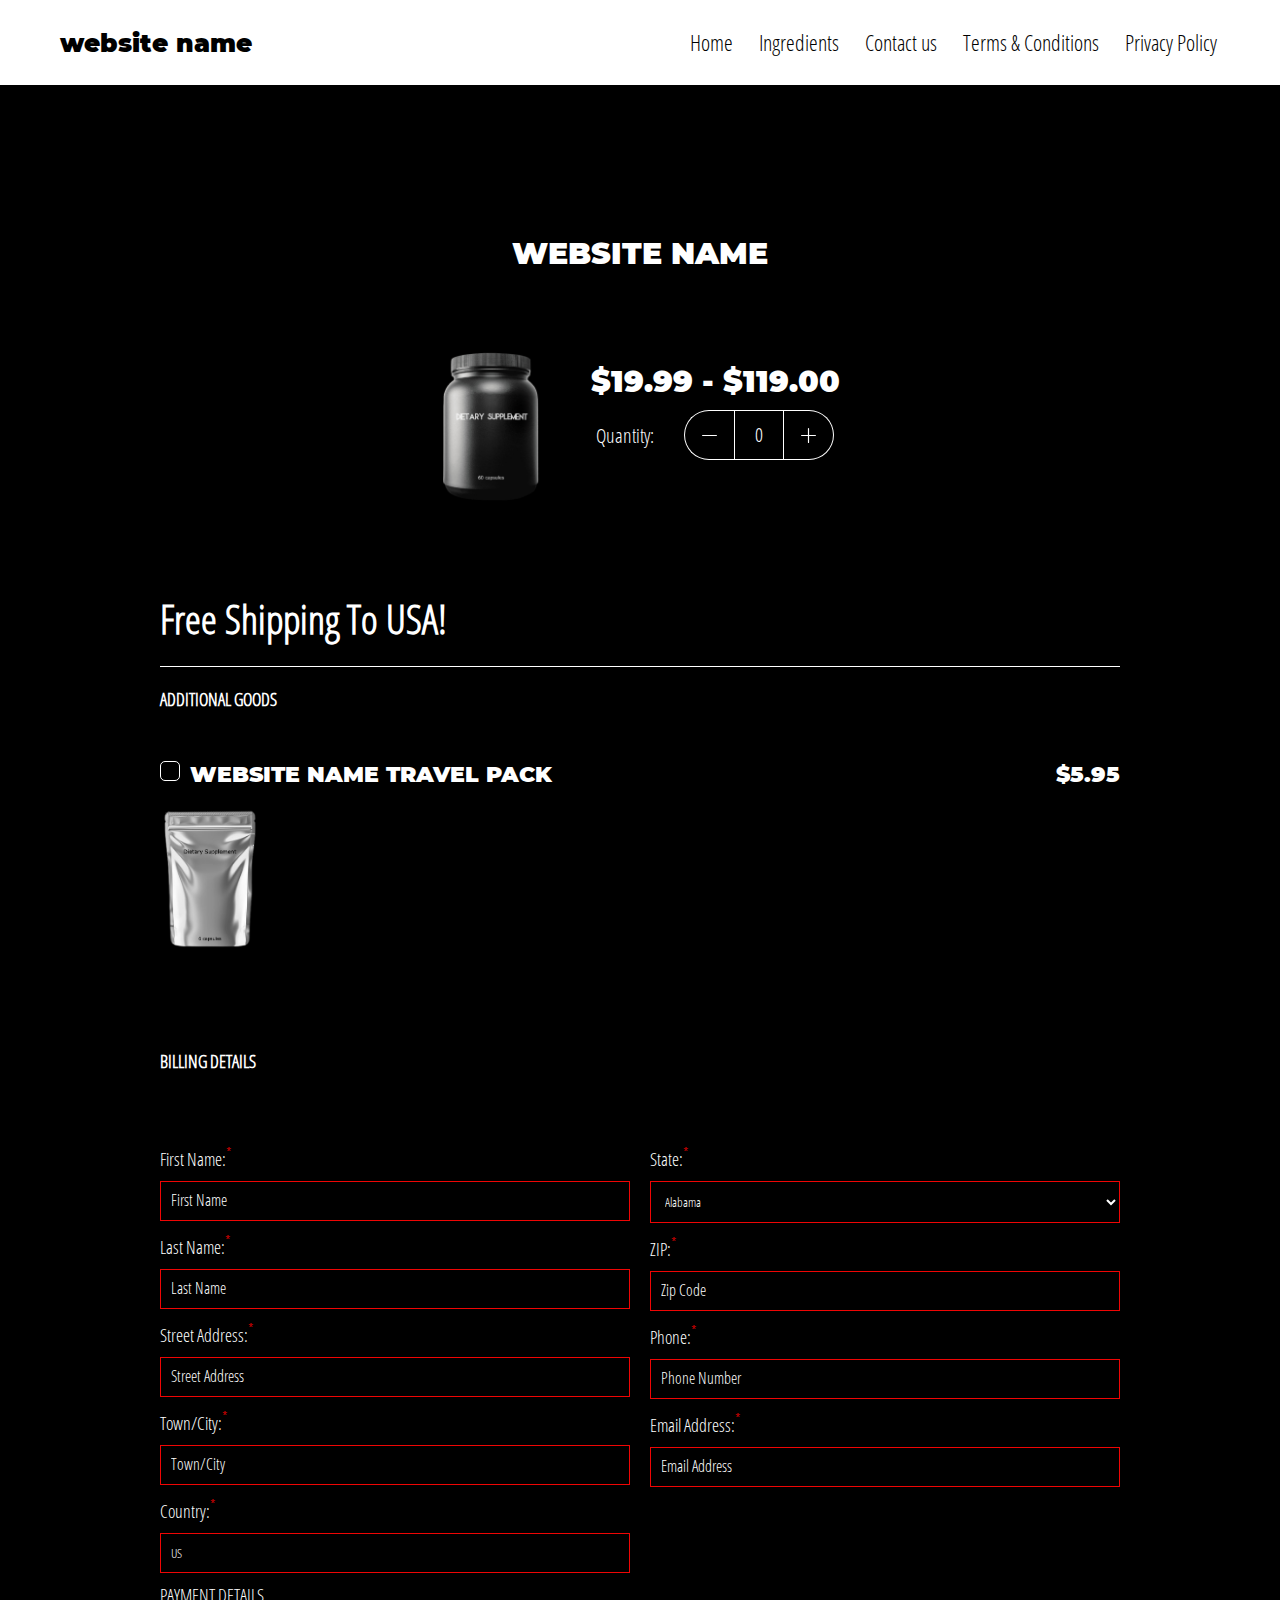
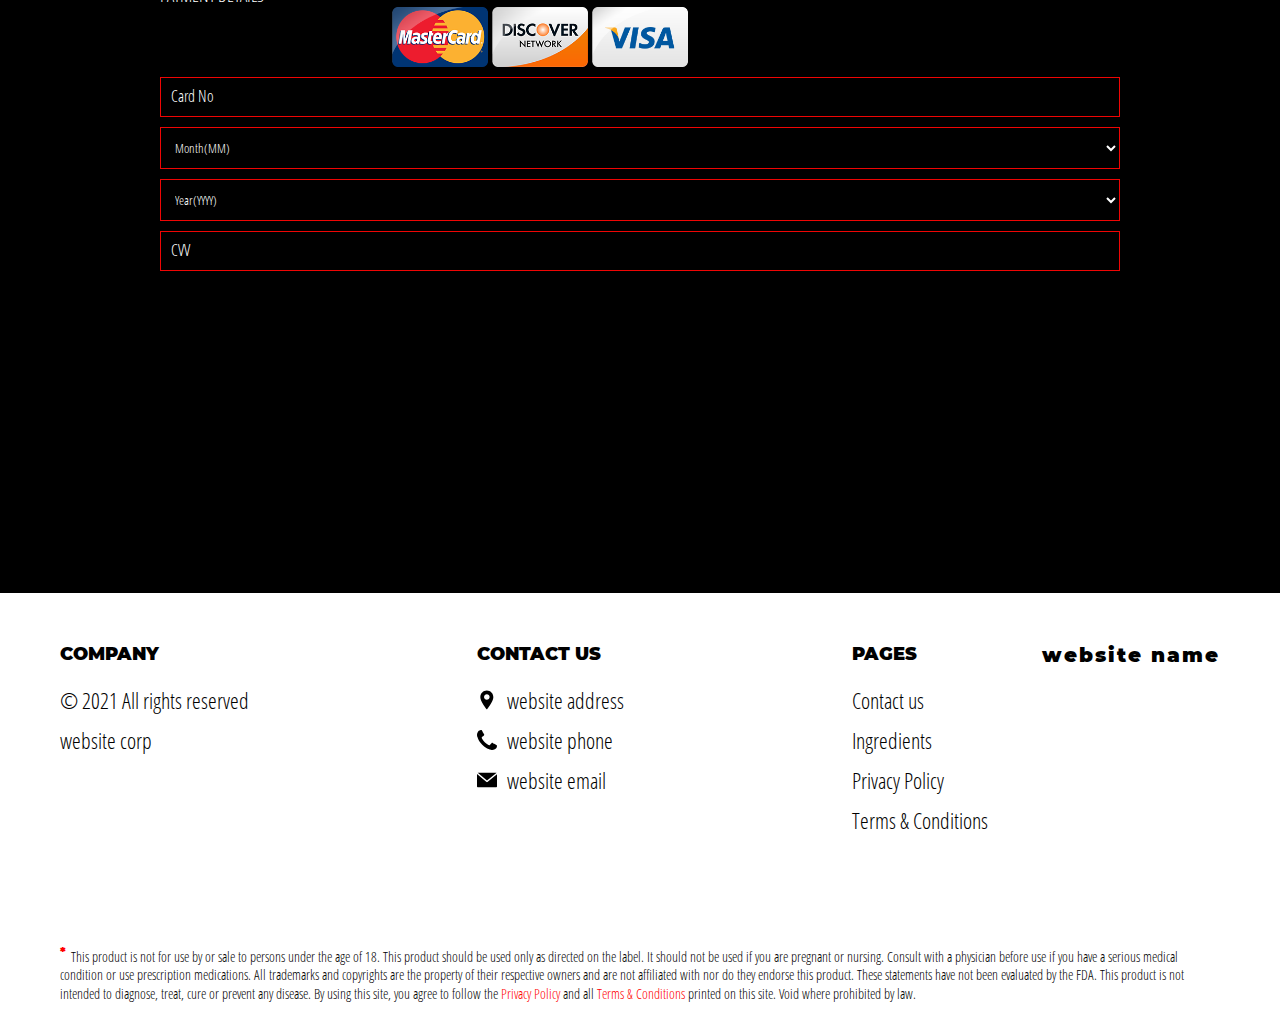
==== commit fb34a120: "+" ====
--- a/buy.html
+++ b/buy.html
@@ -11,9 +11,9 @@
 
 <body>
 
-    <div class="header__wrapper buy__header-wrapper">
+    <div class="header__wrapper">
         <header class="header">
-            <a href="./index.html" class="logo">(site_name)</a>
+            <a href="./index.html" class="logo js_website-name"></a>
             <button class="menu__btn js_menu__btn">
                 <span></span>
             </button>
@@ -46,11 +46,11 @@
         <div class="container">
         
                 <section class="buy">
-                    <h1 class="sub-title">Supplements for Muscle Growths <br> with Apple Cider Vinegar</h1>
+                    <h1 class="sub-title js_website-name"></h1>
                     <div class="buy__flex">
                         <img src="./img/img1.png" class="buy__img" />
                         <div class="buy__text-block">
-                            <h2 class="buy__title"><span style="display: inline-block" class="js_price">$19.99 - $119.00</span></h2>
+                            <h2 class="sub-title sub-title--mb"><span style="display: inline-block" class="js_price">$19.99 - $119.00</span></h2>
                             <div id="quantity" class="quantity">
                                 <label class="quantity_label">Quantity:
                                     <div class="quantity_label-box">
@@ -102,7 +102,7 @@
                                                 <input class="checkbox js_additional" type="checkbox"
                                                     id="additional__checkbox" />
                                                 <label class="checkbox__label" for="additional__checkbox"><span
-                                                        class="bold">(site_name) Travel Pack</span></label>
+                                                        class="bold"><span class="js_website-name"></span> Travel Pack</span></label>
                                             </div>
                                             <div class="label-block">
                                                 <span class="bold">$5.95</span>
@@ -317,14 +317,14 @@
                                 <div class="label-block total js_total">
                                     <span id="chosen" class="bold">
                                         <span class="js_bottom-quantity"></span>
-                                        <span class="js_bottom-name"></span>
+                                        <span class="js_website-name"></span>
                                     </span>
                                     <span id="chosen_price" class="bold">$0.00</span>
     
                                 </div>
                                 <div id="silicone_case" class="label-block form-pd">
                                  
-                                        <span class="text text-up">(site_name) Travel Pack</span>
+                                        <span class="text text-up"><span class="js_website-name"></span> Travel Pack</span>
                                         <span class="bold">$5.95</span>
                                  
                                 </div>
@@ -341,21 +341,21 @@
                                         <input type="checkbox" name="terms_text" id="terms_text" class="checkbox">
                                         <label for="terms_text" class="checkbox__label">
                                             <div class="rules">
-                                                By placing an order with us, you agree to our full <a class="policy__link"
+                                                By placing an order with us, you agree to our full <a class="link"
                                                     href="./terms.html">Terms And Conditions</a> &
-                                                <a class="policy__link" href="./policy.html">Privacy Policy</a>, which
+                                                <a class="link" href="./policy.html">Privacy Policy</a>, which
                                                 explain that you will be
                                                 charged <span id="terms_price">$0.00</span><span id="express_terms"> +
-                                                    $5.95 (site_name) Travel Pack </span> = <span id="total_2">
+                                                    $5.95 <span class="js_website-name"></span> Travel Pack </span> = <span id="total_2">
                                                     $0.00 </span><span id="handling">
                                                     (No
                                                     Shipping and
                                                     handling costs)</span>. To cancel your order, please call our
                                                 Customer
-                                                Service toll free number at 844 403 1134 or email us at
-                                                <a href="mailto:(site_email)" class="policy__link">(site_email)</a>
+                                                Service to free number at <a href="" class="link js_website-phone"></a> or email us at
+                                                <a href="" class="link js_website-email"></a>.
                                                 You will see a charge from
-                                                (site_name)
+                                                <span class="js_website-desc"></span>
                                                 on your bank statement. Our Customer Service department reserves the
                                                 right
                                                 to offer promo codes for varied price points.
@@ -389,7 +389,7 @@
                                 <p class="text footer__text">© 2021 All rights reserved</p>
                             </li>
                             <li class="footer__subitem">
-                                <p class="text footer__text">(site_corp)</p>
+                                <p class="text footer__text js_website-corp"></p>
                             </li>
                         </ul>
                     </li>
@@ -398,17 +398,16 @@
                             <li class="footer__subitem">
                                 <h4 class="footer__title">Contact us</h4>
                             </li>
-                            <li class="footer__subitem">
-                                <span class="text footer__text footer__icon-box">
+                            <li class="footer__subitem footer__icon-box">
                                     <svg class="footer__icon" viewBox="-119 -21 682 682.66669"
                                         xmlns="http://www.w3.org/2000/svg">
                                         <path
                                             d="m216.210938 0c-122.664063 0-222.460938 99.796875-222.460938 222.460938 0 154.175781 222.679688 417.539062 222.679688 417.539062s222.242187-270.945312 222.242187-417.539062c0-122.664063-99.792969-222.460938-222.460937-222.460938zm67.121093 287.597656c-18.507812 18.503906-42.8125 27.757813-67.121093 27.757813-24.304688 0-48.617188-9.253907-67.117188-27.757813-37.011719-37.007812-37.011719-97.226562 0-134.238281 17.921875-17.929687 41.761719-27.804687 67.117188-27.804687 25.355468 0 49.191406 9.878906 67.121093 27.804687 37.011719 37.011719 37.011719 97.230469 0 134.238281zm0 0" />
                                     </svg>
-                                    (site_address)</span>
-                            </li>
-                            <li class="footer__subitem">
-                                <a href="tel:(site_phone)" class="text footer__link footer__icon-box">
+                                    <span class="text footer__text js_website-address"></span>
+                            </li>
+                            <li class="footer__subitem footer__icon-box">
+                                
                                     <svg class="footer__icon" xmlns="http://www.w3.org/2000/svg"
                                         xmlns:xlink="http://www.w3.org/1999/xlink" x="0px" y="0px" width="401.998px"
                                         height="401.998px" viewBox="0 0 401.998 401.998"
@@ -418,10 +417,10 @@
                                                 d="M401.129,311.475c-1.137-3.426-8.371-8.473-21.697-15.129c-3.61-2.098-8.754-4.949-15.41-8.566 c-6.662-3.617-12.709-6.95-18.13-9.996c-5.432-3.045-10.521-5.995-15.276-8.846c-0.76-0.571-3.139-2.234-7.136-5 c-4.001-2.758-7.375-4.805-10.14-6.14c-2.759-1.327-5.473-1.995-8.138-1.995c-3.806,0-8.56,2.714-14.268,8.135 c-5.708,5.428-10.944,11.324-15.7,17.706c-4.757,6.379-9.802,12.275-15.126,17.7c-5.332,5.427-9.713,8.138-13.135,8.138 c-1.718,0-3.86-0.479-6.427-1.424c-2.566-0.951-4.518-1.766-5.858-2.423c-1.328-0.671-3.607-1.999-6.845-4.004 c-3.244-1.999-5.048-3.094-5.428-3.285c-26.075-14.469-48.438-31.029-67.093-49.676c-18.649-18.658-35.211-41.019-49.676-67.097 c-0.19-0.381-1.287-2.19-3.284-5.424c-2-3.237-3.333-5.518-3.999-6.854c-0.666-1.331-1.475-3.283-2.425-5.852 s-1.427-4.709-1.427-6.424c0-3.424,2.713-7.804,8.138-13.134c5.424-5.327,11.326-10.373,17.7-15.128 c6.379-4.755,12.275-9.991,17.701-15.699c5.424-5.711,8.136-10.467,8.136-14.273c0-2.663-0.666-5.378-1.997-8.137 c-1.332-2.765-3.378-6.139-6.139-10.138c-2.762-3.997-4.427-6.374-4.999-7.139c-2.852-4.755-5.799-9.846-8.848-15.271 c-3.049-5.424-6.377-11.47-9.995-18.131c-3.615-6.658-6.468-11.799-8.564-15.415C98.986,9.233,93.943,1.997,90.516,0.859 C89.183,0.288,87.183,0,84.521,0c-5.142,0-11.85,0.95-20.129,2.856c-8.282,1.903-14.799,3.899-19.558,5.996 c-9.517,3.995-19.604,15.605-30.264,34.826C4.863,61.566,0.01,79.271,0.01,96.78c0,5.135,0.333,10.131,0.999,14.989 c0.666,4.853,1.856,10.326,3.571,16.418c1.712,6.09,3.093,10.614,4.137,13.56c1.045,2.948,2.996,8.229,5.852,15.845 c2.852,7.614,4.567,12.275,5.138,13.988c6.661,18.654,14.56,35.307,23.695,49.964c15.03,24.362,35.541,49.539,61.521,75.521 c25.981,25.98,51.153,46.49,75.517,61.526c14.655,9.134,31.314,17.032,49.965,23.698c1.714,0.568,6.375,2.279,13.986,5.141 c7.614,2.854,12.897,4.805,15.845,5.852c2.949,1.048,7.474,2.43,13.559,4.145c6.098,1.715,11.566,2.905,16.419,3.576 c4.856,0.657,9.853,0.996,14.989,0.996c17.508,0,35.214-4.856,53.105-14.562c19.219-10.656,30.826-20.745,34.823-30.269 c2.102-4.754,4.093-11.273,5.996-19.555c1.909-8.278,2.857-14.985,2.857-20.126C401.99,314.814,401.703,312.819,401.129,311.475z" />
                                         </g>
                                     </svg>
-                                    <span>(site_phone)</span></a>
-                            </li>
-                            <li class="footer__subitem">
-                                <a href="mailto:(site_email)" class="text footer__link footer__icon-box">
+                                    <a href="tel:(site_phone)" class="text footer__link js_website-phone"></a>
+                            </li>
+                            <li class="footer__subitem footer__icon-box">
+                                
                                     <svg class="footer__icon" xmlns="http://www.w3.org/2000/svg" xmlns:xlink="http://www.w3.org/1999/xlink"
                                         x="0px" y="0px" viewBox="0 0 477.867 477.867"
                                         style="enable-background:new 0 0 477.867 477.867;" xml:space="preserve">
@@ -438,8 +437,7 @@
                                             </g>
                                         </g>
                                     </svg>
-
-                                    <span>(site_email)</span></a>
+                                    <a href="" class="text footer__link js_website-email"></a>
                             </li>
                         </ul>
                     </li>
@@ -463,7 +461,7 @@
                         </ul>
                     </li>
                 </ul>
-                <a href="./index.html" class="footer__logo-link">(site_name)</a>
+                <a href="./index.html" class="footer__logo-link js_website-name"></a>
             </footer>
 
             <p class="fda-text"><sup>*</sup>This product is not for use by or sale to persons under the age of 18.
@@ -478,8 +476,9 @@
         </div>
     </div>
 
-    <script src="./js/quantity.js"></script>
+    <script src="./js/buy.js"></script>
     <script src="./js/menu.js"></script>
+    <script src="./js/website-data.js"></script>
 </body>
 
 </html>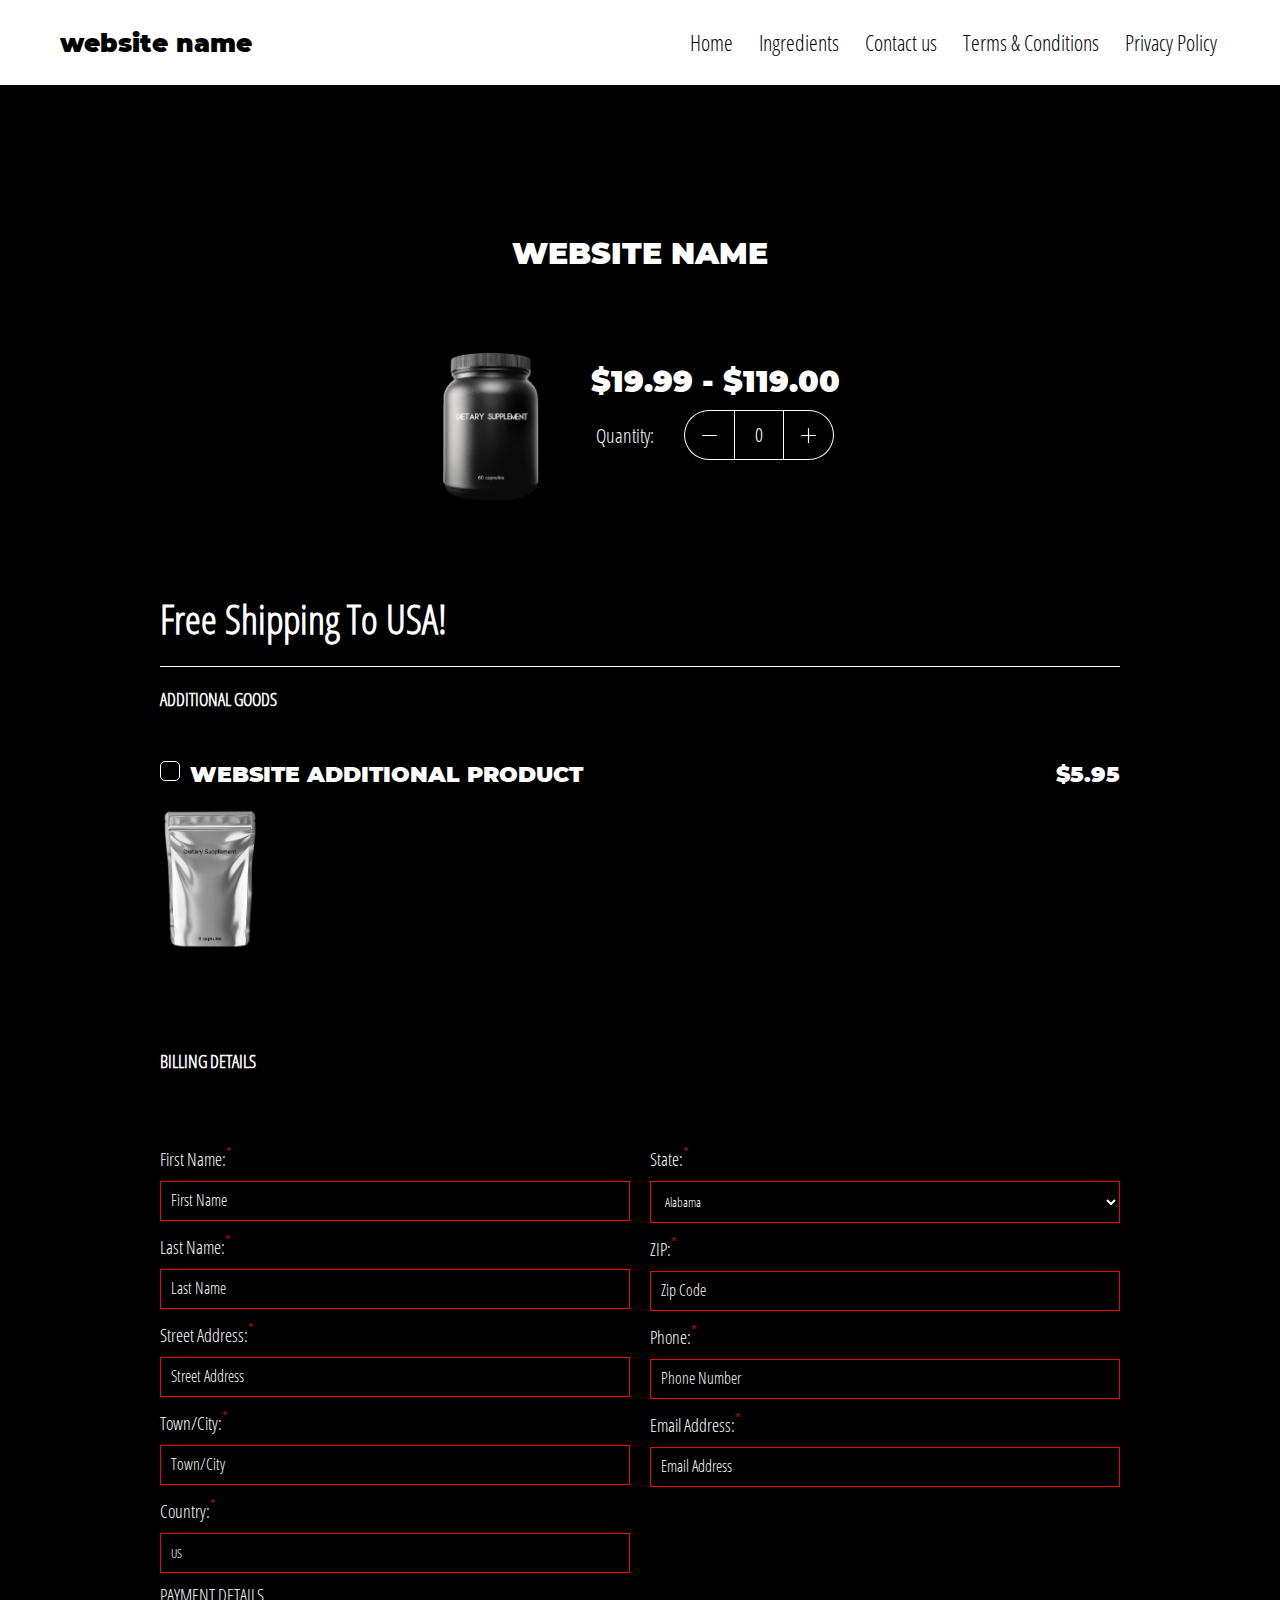
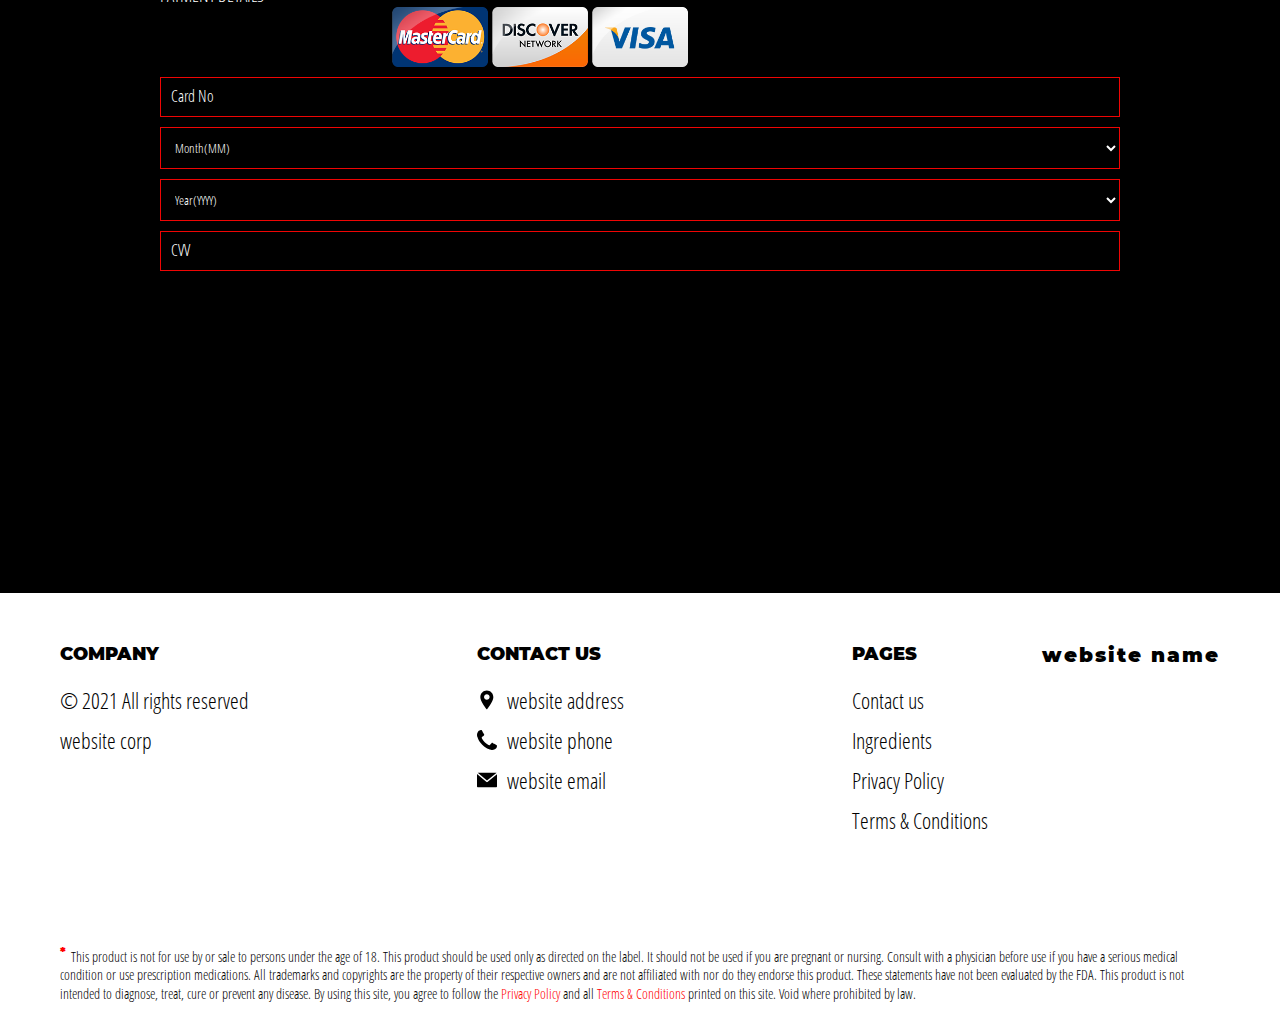
==== commit 9112f935: "+" ====
--- a/buy.html
+++ b/buy.html
@@ -102,7 +102,7 @@
                                                 <input class="checkbox js_additional" type="checkbox"
                                                     id="additional__checkbox" />
                                                 <label class="checkbox__label" for="additional__checkbox"><span
-                                                        class="bold"><span class="js_website-name"></span> Travel Pack</span></label>
+                                                        class="bold"><span class="js_website-add"></span></span></label>
                                             </div>
                                             <div class="label-block">
                                                 <span class="bold">$5.95</span>
@@ -324,7 +324,7 @@
                                 </div>
                                 <div id="silicone_case" class="label-block form-pd">
                                  
-                                        <span class="text text-up"><span class="js_website-name"></span> Travel Pack</span>
+                                        <span class="text text-up"><span class="js_website-add"></span></span>
                                         <span class="bold">$5.95</span>
                                  
                                 </div>
@@ -346,7 +346,7 @@
                                                 <a class="link" href="./policy.html">Privacy Policy</a>, which
                                                 explain that you will be
                                                 charged <span id="terms_price">$0.00</span><span id="express_terms"> +
-                                                    $5.95 <span class="js_website-name"></span> Travel Pack </span> = <span id="total_2">
+                                                    $5.95 <span class="js_website-add"></span></span> = <span id="total_2">
                                                     $0.00 </span><span id="handling">
                                                     (No
                                                     Shipping and
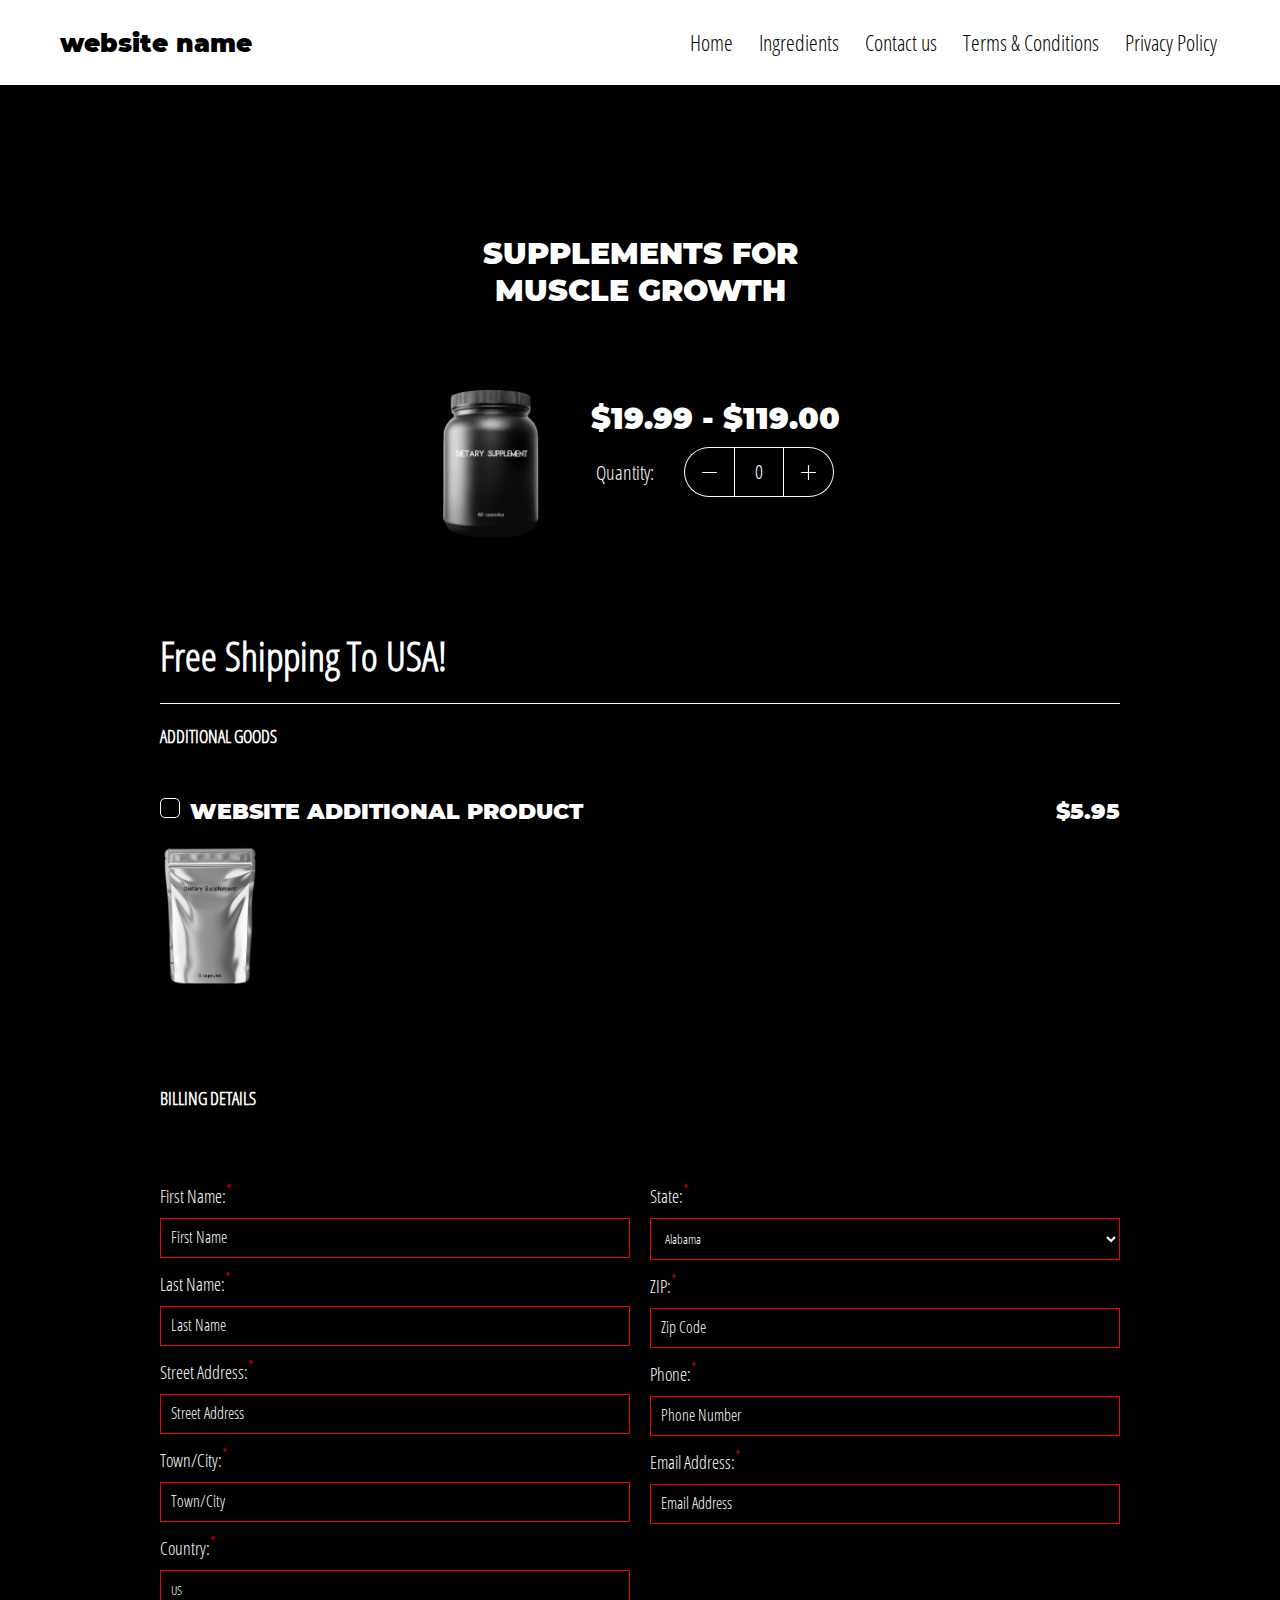
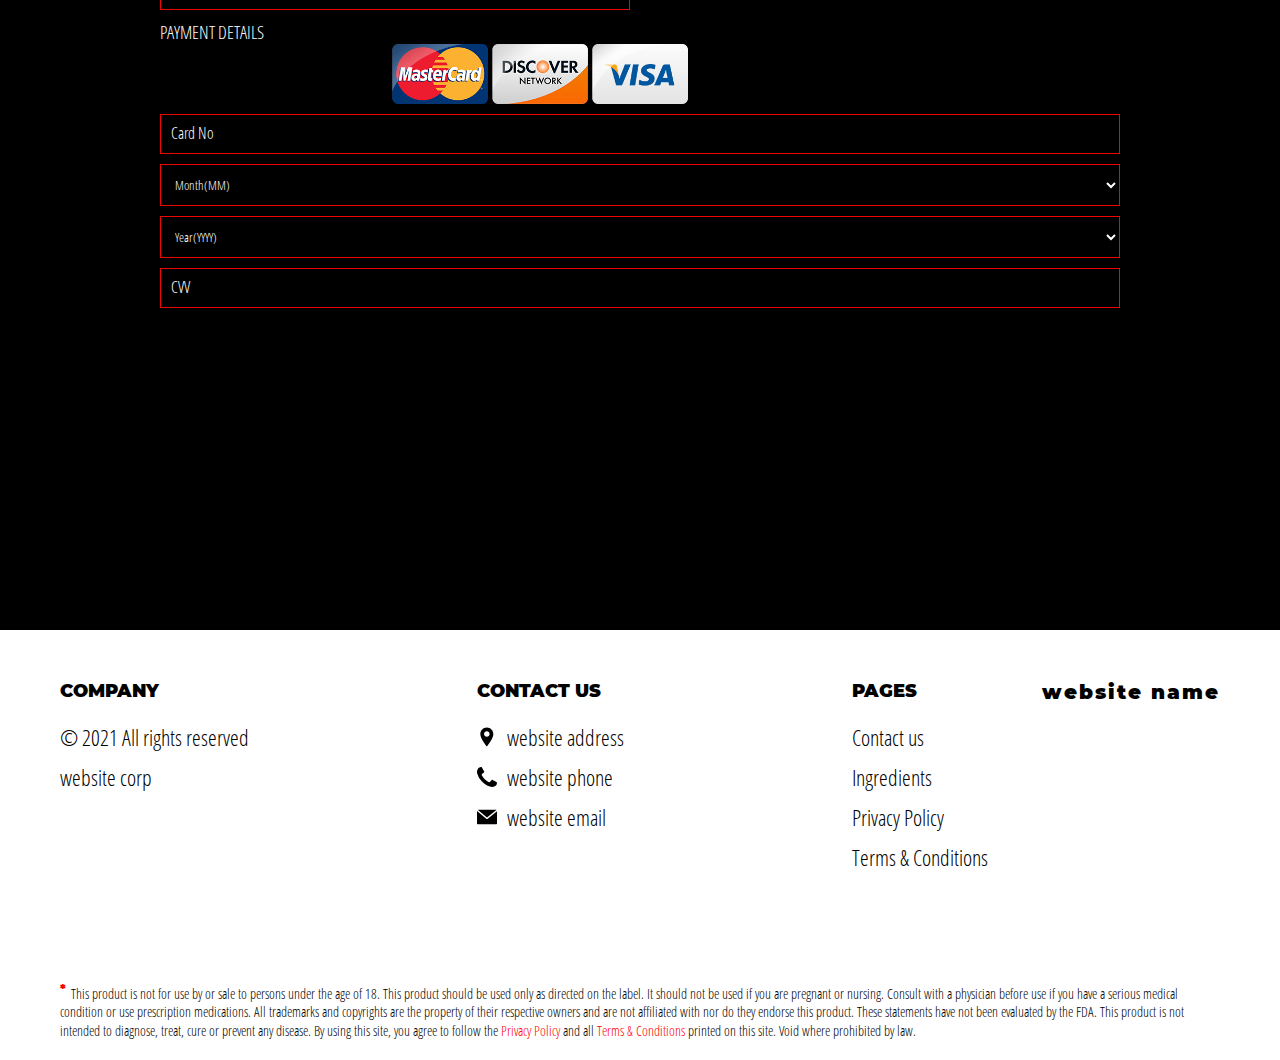
==== commit b5ee5be8: "+" ====
--- a/buy.html
+++ b/buy.html
@@ -46,7 +46,7 @@
         <div class="container">
         
                 <section class="buy">
-                    <h1 class="sub-title js_website-name"></h1>
+                    <h1 class="sub-title">Supplements for <br>muscle growth</h1>
                     <div class="buy__flex">
                         <img src="./img/img1.png" class="buy__img" />
                         <div class="buy__text-block">
@@ -317,14 +317,14 @@
                                 <div class="label-block total js_total">
                                     <span id="chosen" class="bold">
                                         <span class="js_bottom-quantity"></span>
-                                        <span class="js_website-name"></span>
+                                        <span>Supplements for muscle growth</span>
                                     </span>
                                     <span id="chosen_price" class="bold">$0.00</span>
     
                                 </div>
                                 <div id="silicone_case" class="label-block form-pd">
                                  
-                                        <span class="text text-up"><span class="js_website-add"></span></span>
+                                        <span class="text text-up bold js_website-add"></span>
                                         <span class="bold">$5.95</span>
                                  
                                 </div>
